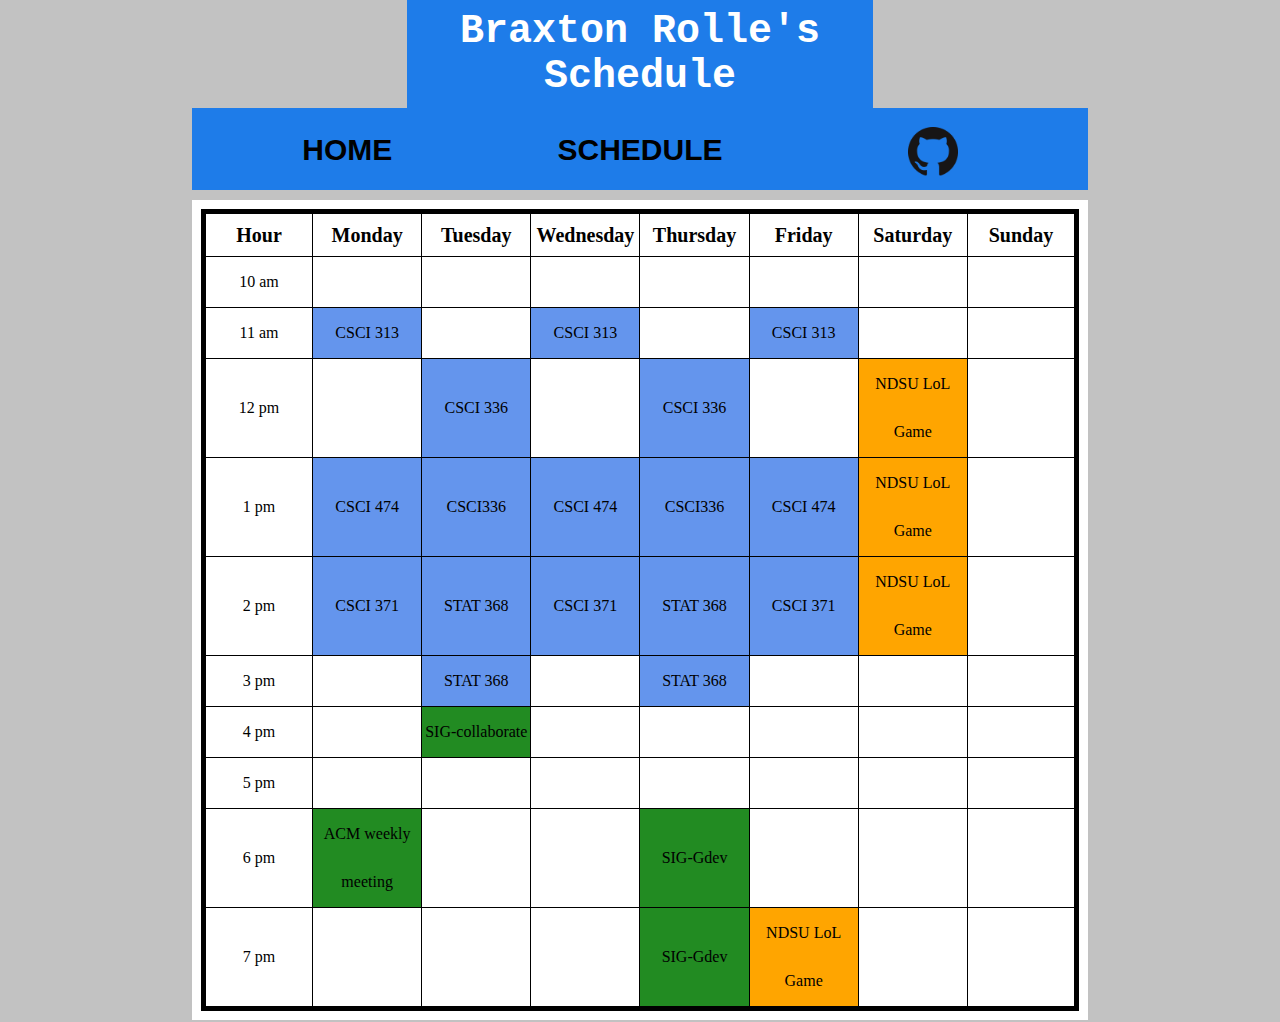
==== schedule.html @ 99b7688f "Initial Upload" ====
<!DOCTYPE html>
<html>
  <head>
    <meta charset="utf-8">

    <title>Braxton Rolle Website</title>
    <link rel="stylesheet" href="style.css">
  </head>

  <body>
    <header>
      <h1>Braxton Rolle's Schedule</h1>
    </header>

    <nav>
      <ul>
        <li><a href="index.html">Home</a></li>
        <li><a href="schedule.html">Schedule</a></li>
        <li><a href="https://github.com/BraxtonR01" target="_blank"><img src="GitHub-Mark-64px.png"></a></li>
      </ul>
     </nav>

     <main>
     <article>
         <table class="sTable">
             <tr><th>Hour</th><th>Monday</th><th>Tuesday</th><th>Wednesday</th><th>Thursday</th><th>Friday</th><th>Saturday</th><th>Sunday</th></tr>
             <tr><td>10 am</td><td></td><td></td><td></td><td></td><td></td><td></td><td></td></tr>
             <tr><td>11 am</td><td class="cw">CSCI 313</td><td></td><td class="cw">CSCI 313</td><td></td><td class="cw">CSCI 313</td><td></td><td></td></tr>
             <tr><td>12 pm</td><td></td><td class="cw">CSCI 336</td><td></td><td class="cw">CSCI 336</td><td></td><td class="LoL">NDSU LoL Game</td><td></td></tr>
             <tr><td>1 pm</td><td class="cw">CSCI 474</td><td class="cw">CSCI336</td><td class="cw">CSCI 474</td><td class="cw">CSCI336</td><td class="cw">CSCI 474</td><td class="LoL">NDSU LoL Game</td><td></td></tr>
             <tr><td>2 pm</td><td class="cw">CSCI 371</td><td class="cw">STAT 368</td><td class="cw">CSCI 371</td><td class="cw">STAT 368</td><td class="cw">CSCI 371</td><td class="LoL">NDSU LoL Game</td><td></td></tr>
             <tr><td>3 pm</td><td></td><td class="cw">STAT 368</td><td></td><td class="cw">STAT 368</td><td></td><td></td><td></td></tr>
             <tr><td>4 pm</td><td></td><td class="ACM">SIG-collaborate</td><td></td><td></td><td></td><td></td><td></td></tr>
             <tr><td>5 pm</td><td></td><td></td><td></td><td></td><td></td><td></td><td></td></tr>
             <tr><td>6 pm</td><td class="ACM">ACM weekly meeting</td><td></td><td></td><td class="ACM">SIG-Gdev</td><td></td><td></td><td></td></tr>
             <tr><td>7 pm</td><td></td><td></td><td></td><td class="ACM">SIG-Gdev</td><td class="LoL">NDSU LoL Game</td><td></td><td></td></tr>
         </table>
     </article>
    </main>
  </body>
</html>
---- style.css ----
/* || General setup */

html, body {
    margin: 0;
    padding: 0;
  }
  
  html {
    font-size: 10px;
    background-color: #c2c2c2;
  }
  
  body {
    width: 70%;
    margin: 0 auto;
    position:relative;
  }
  
  /* || typography */
  
  h1, h2, h3 {
    font-family: "Lucida Console", Monaco, monospace;
    color: #1b1b1b;
  }
  
  p, input, li {
    font-family: 'Open Sans Condensed', sans-serif;
    color: #2a2a2a;
  }
  
  header h1 {
    font-size: 4rem;
    text-align: center;
    color: white;
    background-color: #1e7ce9;
    width:50%;
    margin: 0 auto;
    padding:1%;
  }
  
  h2 {
    font-size: 3rem;
    text-align: center;
  }
  
  h3 {
    font-size: 2.2rem;
  }
  
  p, li {
    font-size: 1.6rem;
    line-height: 1.5;
  }
  
  /* || header layout */
  
  nav, article, .hobbies, .favorites, footer {
    background-color: white;
    padding: 1%;
  }
  
  article table{
    text-align: center;
    width:100%;
  }

  article table th{
    width:12%;
  }

  .sTable th, .sTable td{
    border: 1px solid;
  }

  .sTable th{
    font-size: 20px;
    line-height: 2em;
  }

  .sTable td{
    font-size: 16px;
    line-height: 3em;
  }

  .cw{
    background-color:cornflowerblue;
  }

  .ACM{
    background-color:forestgreen;
  }

  .LoL{
    background-color: orange;
  }

  .sTable{
    border:5px solid;
    border-collapse: collapse;
    line-height: 3em;
  }
  
.about{
  border:none;
}

  nav {
    height: 64px;
    background-color: #1e7ce9;
    display: flex;
    margin-bottom: 10px;
  }
  
  nav ul {
    padding: 0;
    list-style-type: none;
    flex: 2;
    display: flex;
  }
  
  nav li {
    display: inline;
    text-align: center;
    flex: 1;
    font-weight:800;
  }
  
  nav a {
    display: inline-block;
    font-size: 3rem;
    text-transform: uppercase;
    text-decoration: none;
    color: black;
  }

  /* || main layout */
  
  main {
    display: flex;
  }
  
  article {
    flex: 4;
  }

  img{
    height:50px;
    width:50px;
  }

  .favorites {
    flex: 1;
    margin-left: 10px;
    background-color: #f0f0f0;
  }
  
  .hobbies {
    flex: 1;
    background-color: #f0f0f0;
    margin-right: 10px;
  }
  
  .favorites li {
    padding-bottom: 10px;
  }
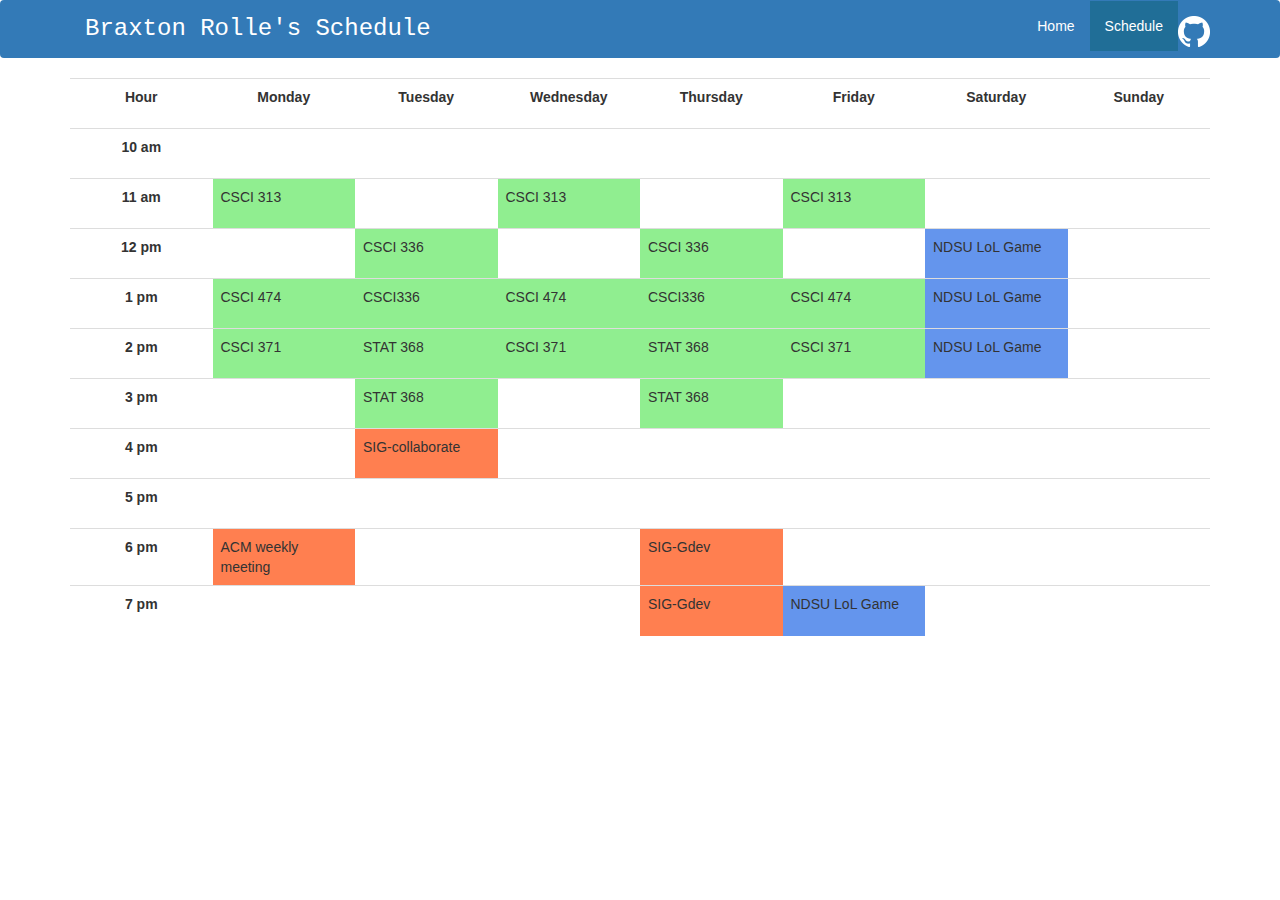
==== commit f7a564e0: "Updated Website" ====
--- a/schedule.html
+++ b/schedule.html
@@ -2,40 +2,47 @@
 <html>
   <head>
     <meta charset="utf-8">
+
+    <!-- BootStrap -->
+    <link rel="stylesheet" href="https://maxcdn.bootstrapcdn.com/bootstrap/3.4.1/css/bootstrap.min.css">
 
     <title>Braxton Rolle Website</title>
     <link rel="stylesheet" href="style.css">
   </head>
 
   <body>
-    <header>
-      <h1>Braxton Rolle's Schedule</h1>
-    </header>
-
-    <nav>
-      <ul>
-        <li><a href="index.html">Home</a></li>
-        <li><a href="schedule.html">Schedule</a></li>
-        <li><a href="https://github.com/BraxtonR01" target="_blank"><img src="GitHub-Mark-64px.png"></a></li>
-      </ul>
-     </nav>
+    <nav class="navbar navbar-dark bg-primary">
+      <div class="container">
+          <ul class="nav navbar-nav">
+            <li><h3 class="navbar-text">Braxton Rolle's Schedule</h3></li>
+          </ul>
+          <div>
+            <ul class="nav navbar-nav navbar-right">
+              <li><a href="index.html">Home</a></li>
+              <li class="active"><a href="schedule.html">Schedule</a></li>
+              <li><a class="navbar-brand" href="https://github.com/BraxtonR01" target="_blank"><img class="d-inline-block align-top" src="GitHub-Mark-Light-32px.png"></a></li>
+            </ul>
+          </div>
+        </div>
+      </div>
+    </nav>
 
      <main>
-     <article>
-         <table class="sTable">
+     <div class="container">
+         <table class="table">
              <tr><th>Hour</th><th>Monday</th><th>Tuesday</th><th>Wednesday</th><th>Thursday</th><th>Friday</th><th>Saturday</th><th>Sunday</th></tr>
-             <tr><td>10 am</td><td></td><td></td><td></td><td></td><td></td><td></td><td></td></tr>
-             <tr><td>11 am</td><td class="cw">CSCI 313</td><td></td><td class="cw">CSCI 313</td><td></td><td class="cw">CSCI 313</td><td></td><td></td></tr>
-             <tr><td>12 pm</td><td></td><td class="cw">CSCI 336</td><td></td><td class="cw">CSCI 336</td><td></td><td class="LoL">NDSU LoL Game</td><td></td></tr>
-             <tr><td>1 pm</td><td class="cw">CSCI 474</td><td class="cw">CSCI336</td><td class="cw">CSCI 474</td><td class="cw">CSCI336</td><td class="cw">CSCI 474</td><td class="LoL">NDSU LoL Game</td><td></td></tr>
-             <tr><td>2 pm</td><td class="cw">CSCI 371</td><td class="cw">STAT 368</td><td class="cw">CSCI 371</td><td class="cw">STAT 368</td><td class="cw">CSCI 371</td><td class="LoL">NDSU LoL Game</td><td></td></tr>
-             <tr><td>3 pm</td><td></td><td class="cw">STAT 368</td><td></td><td class="cw">STAT 368</td><td></td><td></td><td></td></tr>
-             <tr><td>4 pm</td><td></td><td class="ACM">SIG-collaborate</td><td></td><td></td><td></td><td></td><td></td></tr>
-             <tr><td>5 pm</td><td></td><td></td><td></td><td></td><td></td><td></td><td></td></tr>
-             <tr><td>6 pm</td><td class="ACM">ACM weekly meeting</td><td></td><td></td><td class="ACM">SIG-Gdev</td><td></td><td></td><td></td></tr>
-             <tr><td>7 pm</td><td></td><td></td><td></td><td class="ACM">SIG-Gdev</td><td class="LoL">NDSU LoL Game</td><td></td><td></td></tr>
+             <tr><th>10 am</td><td></td><td></td><td></td><td></td><td></td><td></td><td></td></tr>
+             <tr><th>11 am</td><td class="cw">CSCI 313</td><td></td><td class="cw">CSCI 313</td><td></td><td class="cw">CSCI 313</td><td></td><td></td></tr>
+             <tr><th>12 pm</td><td></td><td class="cw">CSCI 336</td><td></td><td class="cw">CSCI 336</td><td></td><td class="LoL">NDSU LoL Game</td><td></td></tr>
+             <tr><th>1 pm</td><td class="cw">CSCI 474</td><td class="cw">CSCI336</td><td class="cw">CSCI 474</td><td class="cw">CSCI336</td><td class="cw">CSCI 474</td><td class="LoL">NDSU LoL Game</td><td></td></tr>
+             <tr><th>2 pm</td><td class="cw">CSCI 371</td><td class="cw">STAT 368</td><td class="cw">CSCI 371</td><td class="cw">STAT 368</td><td class="cw">CSCI 371</td><td class="LoL">NDSU LoL Game</td><td></td></tr>
+             <tr><th>3 pm</td><td></td><td class="cw">STAT 368</td><td></td><td class="cw">STAT 368</td><td></td><td></td><td></td></tr>
+             <tr><th>4 pm</td><td></td><td class="ACM">SIG-collaborate</td><td></td><td></td><td></td><td></td><td></td></tr>
+             <tr><th>5 pm</td><td></td><td></td><td></td><td></td><td></td><td></td><td></td></tr>
+             <tr><th>6 pm</td><td class="ACM">ACM weekly meeting</td><td></td><td></td><td class="ACM">SIG-Gdev</td><td></td><td></td><td></td></tr>
+             <tr><th>7 pm</td><td></td><td></td><td></td><td class="ACM">SIG-Gdev</td><td class="LoL">NDSU LoL Game</td><td></td><td></td></tr>
          </table>
-     </article>
+        </div>
     </main>
   </body>
 </html>--- a/style.css
+++ b/style.css
@@ -1,165 +1,68 @@
-/* || General setup */
-
-html, body {
-    margin: 0;
-    padding: 0;
-  }
-  
-  html {
-    font-size: 10px;
-    background-color: #c2c2c2;
-  }
-  
-  body {
-    width: 70%;
-    margin: 0 auto;
-    position:relative;
-  }
-  
-  /* || typography */
-  
-  h1, h2, h3 {
-    font-family: "Lucida Console", Monaco, monospace;
-    color: #1b1b1b;
-  }
-  
-  p, input, li {
-    font-family: 'Open Sans Condensed', sans-serif;
-    color: #2a2a2a;
-  }
-  
-  header h1 {
-    font-size: 4rem;
-    text-align: center;
-    color: white;
-    background-color: #1e7ce9;
-    width:50%;
-    margin: 0 auto;
-    padding:1%;
-  }
-  
-  h2 {
-    font-size: 3rem;
-    text-align: center;
-  }
-  
-  h3 {
-    font-size: 2.2rem;
-  }
-  
-  p, li {
-    font-size: 1.6rem;
-    line-height: 1.5;
-  }
-  
-  /* || header layout */
-  
-  nav, article, .hobbies, .favorites, footer {
-    background-color: white;
-    padding: 1%;
-  }
-  
-  article table{
-    text-align: center;
-    width:100%;
-  }
-
-  article table th{
-    width:12%;
-  }
-
-  .sTable th, .sTable td{
-    border: 1px solid;
-  }
-
-  .sTable th{
-    font-size: 20px;
-    line-height: 2em;
-  }
-
-  .sTable td{
-    font-size: 16px;
-    line-height: 3em;
-  }
-
-  .cw{
-    background-color:cornflowerblue;
-  }
-
-  .ACM{
-    background-color:forestgreen;
-  }
-
-  .LoL{
-    background-color: orange;
-  }
-
-  .sTable{
-    border:5px solid;
-    border-collapse: collapse;
-    line-height: 3em;
-  }
-  
-.about{
-  border:none;
+.nav.navbar-nav.navbar-right li a{
+  color:white;
 }
 
-  nav {
-    height: 64px;
-    background-color: #1e7ce9;
-    display: flex;
-    margin-bottom: 10px;
-  }
-  
-  nav ul {
-    padding: 0;
-    list-style-type: none;
-    flex: 2;
-    display: flex;
-  }
-  
-  nav li {
-    display: inline;
-    text-align: center;
-    flex: 1;
-    font-weight:800;
-  }
-  
-  nav a {
-    display: inline-block;
-    font-size: 3rem;
-    text-transform: uppercase;
-    text-decoration: none;
-    color: black;
-  }
+.active{
+  background-color: #206e97;
+}
 
-  /* || main layout */
-  
-  main {
-    display: flex;
-  }
-  
-  article {
-    flex: 4;
-  }
+.nav>li>a:focus, .nav>li>a:hover {
+  text-decoration: none;
+  background-color: transparent !important;
+}
 
-  img{
-    height:50px;
-    width:50px;
-  }
+h3, h2 {
+  text-align: center;
+  font-family:'Courier New', monospace;;
+}
 
-  .favorites {
-    flex: 1;
-    margin-left: 10px;
-    background-color: #f0f0f0;
-  }
-  
-  .hobbies {
-    flex: 1;
-    background-color: #f0f0f0;
-    margin-right: 10px;
-  }
-  
-  .favorites li {
-    padding-bottom: 10px;
-  }
+
+.col-sm-3.sidenav{
+  background-color:azure;
+  margin-top: -20px;
+}
+
+td{
+  vertical-align: top;
+}
+
+.col-sm-6{
+    margin-top: -20px;
+}
+
+li span {
+  position: relative;
+  left: -10px;
+}
+td, th{
+  padding-right:20px;
+}
+
+li a{
+  color:blue;
+}
+
+.LoL{
+  background-color:cornflowerblue;
+}
+
+.ACM{
+  background-color: coral;
+}
+
+.cw{
+  background-color:lightgreen ;
+}
+
+td, th {
+  width:13%;
+  height:50px;
+}
+
+table{
+  table-layout: fixed;
+}
+
+th{
+  text-align: center;
+}